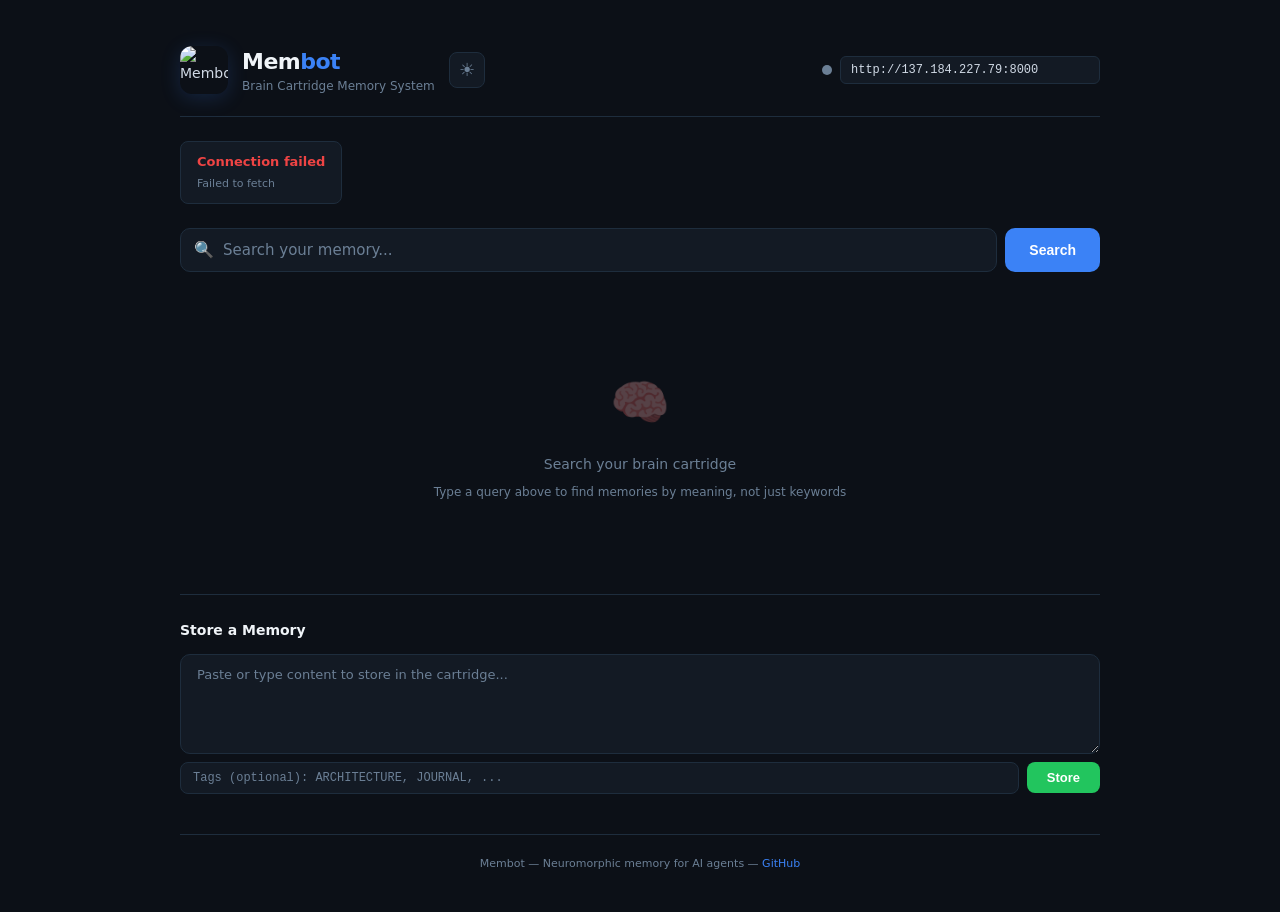
==== membot_app.html @ 5618ccf4 "Web app frontend: cart picker, semantic search, store, light/dark theme Co-Authored-By: Claude Opus " ====
<!DOCTYPE html>
<html lang="en">
<head>
<meta charset="utf-8">
<meta name="viewport" content="width=device-width, initial-scale=1">
<title>Membot — Brain Cartridge Memory</title>
<style>
  * { margin: 0; padding: 0; box-sizing: border-box; }

  :root {
    --bg: #0c1017;
    --surface: #131a24;
    --surface-2: #1a2332;
    --border: #1e2d3d;
    --border-hover: #2a3f54;
    --text: #d1dae6;
    --text-dim: #6b7f95;
    --text-bright: #f0f4f8;
    --accent: #3b82f6;
    --accent-dim: #2563eb;
    --accent-glow: #3b82f620;
    --green: #22c55e;
    --green-dim: #16a34a;
    --green-glow: #22c55e18;
    --amber: #eab308;
    --red: #ef4444;
    --mono: 'Cascadia Code', 'Fira Code', 'JetBrains Mono', 'Consolas', monospace;
    --sans: 'Inter', 'Segoe UI', system-ui, -apple-system, sans-serif;
  }

  [data-theme="light"] {
    --bg: #f5f7fa;
    --surface: #ffffff;
    --surface-2: #f0f2f5;
    --border: #e2e8f0;
    --border-hover: #cbd5e1;
    --text: #334155;
    --text-dim: #94a3b8;
    --text-bright: #0f172a;
    --accent: #3b82f6;
    --accent-dim: #2563eb;
    --accent-glow: #3b82f615;
    --green: #16a34a;
    --green-dim: #15803d;
    --green-glow: #22c55e12;
    --amber: #ca8a04;
    --red: #dc2626;
  }

  body {
    background: var(--bg);
    color: var(--text);
    font-family: var(--sans);
    font-size: 14px;
    line-height: 1.6;
    min-height: 100vh;
  }

  /* ---- Layout ---- */
  .app { max-width: 960px; margin: 0 auto; padding: 20px; }

  /* ---- Header ---- */
  .brand {
    display: flex; align-items: center; gap: 14px;
    padding: 24px 0 20px;
    border-bottom: 1px solid var(--border);
    margin-bottom: 24px;
  }
  .brand-icon {
    width: 48px; height: 48px; border-radius: 12px;
    overflow: hidden; flex-shrink: 0;
    box-shadow: 0 4px 20px #3b82f630;
  }
  .brand-icon img {
    width: 100%; height: 100%; object-fit: cover;
  }
  .brand-text h1 {
    font-size: 22px; font-weight: 700; color: var(--text-bright);
    letter-spacing: -0.5px;
  }
  .brand-text h1 span { color: var(--accent); }
  .brand-text p { font-size: 12px; color: var(--text-dim); margin-top: -2px; }

  /* ---- Theme toggle ---- */
  .theme-toggle {
    background: var(--surface);
    border: 1px solid var(--border);
    color: var(--text-dim);
    width: 36px; height: 36px;
    border-radius: 8px;
    cursor: pointer;
    font-size: 18px;
    display: flex; align-items: center; justify-content: center;
    transition: all 0.2s;
    flex-shrink: 0;
  }
  .theme-toggle:hover { border-color: var(--border-hover); color: var(--text); }

  /* Light mode card shadows */
  [data-theme="light"] .result-card,
  [data-theme="light"] .cart-chip {
    box-shadow: 0 1px 3px rgba(0,0,0,0.08);
  }
  [data-theme="light"] .brand-icon {
    box-shadow: 0 4px 20px #3b82f620;
  }

  .server-config {
    margin-left: auto;
    display: flex; align-items: center; gap: 8px;
  }
  .server-config input {
    background: var(--surface);
    border: 1px solid var(--border);
    color: var(--text);
    font-family: var(--mono);
    font-size: 12px;
    padding: 6px 10px;
    border-radius: 6px;
    width: 260px;
    outline: none;
    transition: border-color 0.2s;
  }
  .server-config input:focus { border-color: var(--accent); }
  .status-dot {
    width: 10px; height: 10px; border-radius: 50%;
    background: var(--text-dim);
    transition: all 0.3s;
  }
  .status-dot.connected { background: var(--green); box-shadow: 0 0 8px var(--green-glow); }
  .status-dot.error { background: var(--red); }

  /* ---- Cartridge Bar ---- */
  .cart-bar {
    display: flex; gap: 10px; margin-bottom: 20px;
    overflow-x: auto; padding-bottom: 4px;
  }
  .cart-bar::-webkit-scrollbar { height: 3px; }
  .cart-bar::-webkit-scrollbar-thumb { background: var(--border); border-radius: 2px; }

  .cart-chip.mounting { opacity: 0.6; pointer-events: none; }
  .cart-chip {
    flex-shrink: 0;
    background: var(--surface);
    border: 1px solid var(--border);
    border-radius: 8px;
    padding: 10px 16px;
    cursor: pointer;
    transition: all 0.2s;
    min-width: 140px;
  }
  .cart-chip:hover { border-color: var(--border-hover); background: var(--surface-2); }
  .cart-chip.active {
    border-color: var(--accent);
    background: var(--accent-glow);
    box-shadow: 0 0 12px var(--accent-glow);
  }
  .cart-chip .name {
    font-size: 13px; font-weight: 600; color: var(--text-bright);
    white-space: nowrap; overflow: hidden; text-overflow: ellipsis;
  }
  .cart-chip .meta { font-size: 11px; color: var(--text-dim); margin-top: 2px; }
  .cart-chip .meta .count { color: var(--accent); font-weight: 600; }

  /* ---- Search ---- */
  .search-section { margin-bottom: 24px; }

  .search-box {
    position: relative;
    display: flex;
    gap: 8px;
  }
  .search-box input {
    flex: 1;
    background: var(--surface);
    border: 1px solid var(--border);
    color: var(--text-bright);
    font-size: 15px;
    padding: 12px 16px 12px 42px;
    border-radius: 10px;
    outline: none;
    transition: all 0.2s;
    font-family: var(--sans);
  }
  .search-box input:focus {
    border-color: var(--accent);
    box-shadow: 0 0 0 3px var(--accent-glow);
  }
  .search-box input::placeholder { color: var(--text-dim); }

  .search-icon {
    position: absolute; left: 14px; top: 50%; transform: translateY(-50%);
    color: var(--text-dim); font-size: 16px; pointer-events: none;
  }
  .search-box button {
    background: var(--accent);
    color: white;
    border: none;
    padding: 12px 24px;
    border-radius: 10px;
    font-size: 14px;
    font-weight: 600;
    cursor: pointer;
    transition: all 0.2s;
    white-space: nowrap;
  }
  .search-box button:hover { background: var(--accent-dim); }

  .search-meta {
    display: flex; justify-content: space-between; align-items: center;
    margin-top: 8px; font-size: 12px; color: var(--text-dim);
  }

  /* ---- Results ---- */
  .results { display: flex; flex-direction: column; gap: 12px; }

  .result-card {
    background: var(--surface);
    border: 1px solid var(--border);
    border-radius: 10px;
    padding: 16px 20px;
    transition: all 0.2s;
  }
  .result-card:hover { border-color: var(--border-hover); }

  .result-header {
    display: flex; justify-content: space-between; align-items: center;
    margin-bottom: 8px;
  }
  .result-rank {
    font-size: 11px; font-weight: 700; color: var(--accent);
    background: var(--accent-glow);
    padding: 2px 8px; border-radius: 4px;
    font-family: var(--mono);
  }
  .result-score {
    font-size: 11px; color: var(--text-dim);
    font-family: var(--mono);
  }

  .result-text {
    font-size: 13px; line-height: 1.7; color: var(--text);
    white-space: pre-wrap; word-break: break-word;
  }
  .result-text mark {
    background: #eab30830; color: var(--amber);
    border-radius: 2px; padding: 0 2px;
  }

  .result-footer {
    margin-top: 10px; padding-top: 8px; border-top: 1px solid var(--border);
    display: flex; gap: 12px; font-size: 11px; color: var(--text-dim);
    font-family: var(--mono);
  }
  .result-footer .tag {
    background: var(--surface-2); padding: 1px 6px; border-radius: 3px;
  }

  /* ---- Store Section ---- */
  .store-section {
    margin-top: 32px; padding-top: 24px;
    border-top: 1px solid var(--border);
  }
  .store-section h2 {
    font-size: 14px; font-weight: 600; color: var(--text-bright);
    margin-bottom: 12px;
  }
  .store-box { display: flex; flex-direction: column; gap: 8px; }
  .store-box textarea {
    background: var(--surface);
    border: 1px solid var(--border);
    color: var(--text);
    font-size: 13px;
    font-family: var(--sans);
    padding: 12px 16px;
    border-radius: 10px;
    resize: vertical;
    min-height: 100px;
    outline: none;
    transition: border-color 0.2s;
  }
  .store-box textarea:focus { border-color: var(--green); }
  .store-box textarea::placeholder { color: var(--text-dim); }

  .store-row {
    display: flex; gap: 8px; align-items: center;
  }
  .store-row input {
    flex: 1;
    background: var(--surface);
    border: 1px solid var(--border);
    color: var(--text);
    font-size: 12px;
    padding: 8px 12px;
    border-radius: 8px;
    outline: none;
    font-family: var(--mono);
  }
  .store-row input:focus { border-color: var(--green); }
  .store-row input::placeholder { color: var(--text-dim); }

  .store-row button {
    background: var(--green);
    color: white;
    border: none;
    padding: 8px 20px;
    border-radius: 8px;
    font-size: 13px;
    font-weight: 600;
    cursor: pointer;
    transition: all 0.2s;
  }
  .store-row button:hover { background: var(--green-dim); }

  /* ---- Toast ---- */
  .toast {
    position: fixed; bottom: 24px; right: 24px;
    background: var(--surface-2);
    border: 1px solid var(--border);
    border-radius: 8px;
    padding: 12px 20px;
    font-size: 13px;
    color: var(--text);
    box-shadow: 0 8px 32px #00000060;
    transform: translateY(80px);
    opacity: 0;
    transition: all 0.3s;
    z-index: 1000;
  }
  .toast.show { transform: translateY(0); opacity: 1; }
  .toast.success { border-left: 3px solid var(--green); }
  .toast.error { border-left: 3px solid var(--red); }

  /* ---- Empty State ---- */
  .empty-state {
    text-align: center; padding: 60px 20px;
    color: var(--text-dim);
  }
  .empty-state .icon { font-size: 48px; margin-bottom: 12px; opacity: 0.3; }
  .empty-state p { font-size: 14px; }
  .empty-state .hint { font-size: 12px; margin-top: 8px; }

  /* ---- Loading ---- */
  .loading { display: none; text-align: center; padding: 40px; color: var(--text-dim); }
  .loading.active { display: block; }
  .spinner {
    display: inline-block; width: 20px; height: 20px;
    border: 2px solid var(--border); border-top-color: var(--accent);
    border-radius: 50%; animation: spin 0.8s linear infinite;
  }
  @keyframes spin { to { transform: rotate(360deg); } }

  /* ---- Footer ---- */
  .app-footer {
    margin-top: 40px; padding: 20px 0;
    border-top: 1px solid var(--border);
    text-align: center;
    font-size: 11px; color: var(--text-dim);
  }
  .app-footer a { color: var(--accent); text-decoration: none; }
  .app-footer a:hover { text-decoration: underline; }

  /* ---- Responsive ---- */
  @media (max-width: 640px) {
    .app { padding: 12px; }
    .brand { flex-wrap: wrap; }
    .server-config { margin-left: 0; width: 100%; }
    .server-config input { width: 100%; }
    .search-box { flex-direction: column; }
    .search-box button { width: 100%; }
  }
</style>
</head>
<body>

<div class="app">
  <!-- Brand -->
  <div class="brand">
    <div class="brand-icon"><img src="../vector-benchmark-demo/cuda/membot-icon-no-bg.png" alt="Membot"></div>
    <div class="brand-text">
      <h1>Mem<span>bot</span></h1>
      <p>Brain Cartridge Memory System</p>
    </div>
    <button class="theme-toggle" id="themeBtn" onclick="toggleTheme()" title="Toggle light/dark mode">&#x2600;</button>
    <div class="server-config">
      <div class="status-dot" id="statusDot" title="Disconnected"></div>
      <input type="text" id="serverUrl" value="http://137.184.227.79:8000"
             placeholder="Server URL" onchange="loadCartridges()">
    </div>
  </div>

  <!-- Cartridge Bar -->
  <div class="cart-bar" id="cartBar">
    <div class="cart-chip" onclick="listCarts()">
      <div class="name" style="color: var(--text-dim)">Loading...</div>
      <div class="meta">Checking server</div>
    </div>
  </div>

  <!-- Search -->
  <div class="search-section">
    <div class="search-box">
      <span class="search-icon">&#x1F50D;</span>
      <input type="text" id="searchInput" placeholder="Search your memory..."
             onkeydown="if(event.key==='Enter') doSearch()">
      <button onclick="doSearch()">Search</button>
    </div>
    <div class="search-meta" id="searchMeta"></div>
  </div>

  <!-- Results -->
  <div class="loading" id="loadingEl"><div class="spinner"></div> Searching...</div>

  <div class="results" id="resultsEl">
    <div class="empty-state">
      <div class="icon">&#x1F9E0;</div>
      <p>Search your brain cartridge</p>
      <div class="hint">Type a query above to find memories by meaning, not just keywords</div>
    </div>
  </div>

  <!-- Store -->
  <div class="store-section">
    <h2>Store a Memory</h2>
    <div class="store-box">
      <textarea id="storeContent" placeholder="Paste or type content to store in the cartridge..." rows="4"></textarea>
      <div class="store-row">
        <input type="text" id="storeTags" placeholder="Tags (optional): ARCHITECTURE, JOURNAL, ...">
        <button onclick="doStore()">Store</button>
      </div>
    </div>
  </div>

  <!-- Footer -->
  <div class="app-footer">
    Membot &mdash; Neuromorphic memory for AI agents &mdash;
    <a href="https://github.com/project-you-apps/membot">GitHub</a>
  </div>
</div>

<!-- Toast -->
<div class="toast" id="toastEl"></div>

<script>
const $ = s => document.querySelector(s);
const BASE = () => $('#serverUrl').value.replace(/\/$/, '');

let _mounted = null, _memories = 0;

// ---- Status ----
async function checkStatus() {
  const dot = $('#statusDot');
  try {
    const r = await fetch(BASE() + '/api/status', { signal: AbortSignal.timeout(5000) });
    const d = await r.json();
    dot.className = 'status-dot connected';
    _mounted = d.cartridge; _memories = d.memories || 0;
    dot.title = `Connected: ${_memories} memories`;
    return d;
  } catch(e) {
    dot.className = 'status-dot error';
    dot.title = 'Disconnected';
    return null;
  }
}

// ---- Cartridge Picker ----
async function loadCartridges() {
  const bar = $('#cartBar');
  try {
    const [cr, sr] = await Promise.all([
      fetch(BASE() + '/api/cartridges', { signal: AbortSignal.timeout(5000) }).then(r => r.json()),
      fetch(BASE() + '/api/status', { signal: AbortSignal.timeout(5000) }).then(r => r.json())
    ]);
    _mounted = sr.cartridge; _memories = sr.memories || 0;
    const dot = $('#statusDot');
    dot.className = 'status-dot connected';
    dot.title = `Connected: ${_memories} memories`;

    const carts = cr.cartridges || [];
    if (carts.length === 0) {
      bar.innerHTML = '<div class="cart-chip"><div class="name" style="color:var(--text-dim)">No cartridges found</div></div>';
      return;
    }
    bar.innerHTML = carts.map(c => {
      const active = _mounted && c.name === _mounted;
      return `
        <div class="cart-chip${active ? ' active' : ''}" onclick="mountCart('${esc(c.name)}')" data-name="${esc(c.name)}">
          <div class="name">${esc(c.name)}</div>
          <div class="meta">${c.size_mb} MB &middot; ${c.format.toUpperCase()}${c.has_brain ? ' &middot; GPU' : ''}${active ? ` &middot; <span class="count">${_memories.toLocaleString()} memories</span>` : ''}</div>
        </div>`;
    }).join('');
  } catch(e) {
    bar.innerHTML = `<div class="cart-chip"><div class="name" style="color:var(--red)">Connection failed</div><div class="meta">${esc(e.message)}</div></div>`;
  }
}

async function mountCart(name) {
  if (name === _mounted) return;
  const chips = document.querySelectorAll('.cart-chip');
  chips.forEach(c => { if (c.dataset.name === name) c.classList.add('mounting'); });
  toast('Mounting ' + name + '...');
  try {
    const r = await fetch(BASE() + '/api/mount', {
      method: 'POST',
      headers: { 'Content-Type': 'application/json' },
      body: JSON.stringify({ name }),
    });
    const d = await r.json();
    if (d.error) { toast(d.error, 'error'); }
    else { toast('Mounted ' + name, 'success'); }
    await loadCartridges();
  } catch(e) {
    toast('Mount failed: ' + e.message, 'error');
    chips.forEach(c => c.classList.remove('mounting'));
  }
}

// ---- Search ----
async function doSearch() {
  const query = $('#searchInput').value.trim();
  if (!query) return;

  const results = $('#resultsEl');
  const loading = $('#loadingEl');
  const meta = $('#searchMeta');

  results.innerHTML = '';
  loading.className = 'loading active';
  meta.textContent = '';

  const t0 = performance.now();

  try {
    const r = await fetch(BASE() + '/api/search', {
      method: 'POST',
      headers: { 'Content-Type': 'application/json' },
      body: JSON.stringify({ query, top_k: 8 }),
    });
    const data = await r.json();
    const elapsed = Math.round(performance.now() - t0);

    loading.className = 'loading';

    // Handle both structured JSON (new) and string (old) response formats
    let items = data.results;
    if (!items && typeof data.result === 'string') {
      items = [];
      const lines = data.result.split(/\n\n/);
      for (const line of lines) {
        const m = line.match(/^#\d+\s+\[([\d.]+)\]\s+(.*)/s);
        if (m) items.push({ score: parseFloat(m[1]), text: m[2], tags: '' });
      }
    }

    if (!items || items.length === 0) {
      results.innerHTML = `
        <div class="empty-state">
          <div class="icon">&#x1F914;</div>
          <p>No results found</p>
          <div class="hint">Try a different query or broader terms</div>
        </div>`;
      meta.textContent = `0 results in ${elapsed}ms`;
      return;
    }

    meta.textContent = `${items.length} results in ${elapsed}ms`;

    results.innerHTML = items.map((item, i) => {
      const text = esc(item.text || item.content || '');
      const score = item.score != null ? item.score.toFixed(4) : '';
      const tags = item.tags ? item.tags.split(',').map(t =>
        `<span class="tag">${esc(t.trim())}</span>`
      ).join('') : '';

      return `
        <div class="result-card">
          <div class="result-header">
            <span class="result-rank">#${i + 1}</span>
            ${score ? `<span class="result-score">score: ${score}</span>` : ''}
          </div>
          <div class="result-text">${highlight(text, query)}</div>
          ${tags ? `<div class="result-footer">${tags}</div>` : ''}
        </div>`;
    }).join('');

  } catch(e) {
    loading.className = 'loading';
    results.innerHTML = `<div class="empty-state"><div class="icon">&#x26A0;</div><p>Search failed</p><div class="hint">${esc(e.message)}</div></div>`;
  }
}

// ---- Store ----
async function doStore() {
  const content = $('#storeContent').value.trim();
  const tags = $('#storeTags').value.trim();

  if (!content) { toast('Enter some content to store', 'error'); return; }

  try {
    const r = await fetch(BASE() + '/api/store', {
      method: 'POST',
      headers: { 'Content-Type': 'application/json' },
      body: JSON.stringify({ content, tags }),
    });
    const data = await r.json();

    if (data.error) {
      toast(data.error, 'error');
    } else {
      toast('Memory stored successfully', 'success');
      $('#storeContent').value = '';
      $('#storeTags').value = '';
      loadCartridges(); // refresh count
    }
  } catch(e) {
    toast('Store failed: ' + e.message, 'error');
  }
}

// ---- Helpers ----
function esc(s) {
  const d = document.createElement('div');
  d.textContent = s;
  return d.innerHTML;
}

function highlight(text, query) {
  if (!query) return text;
  const words = query.split(/\s+/).filter(w => w.length > 2);
  let result = text;
  for (const word of words) {
    const re = new RegExp(`(${word.replace(/[.*+?^${}()|[\]\\]/g, '\\$&')})`, 'gi');
    result = result.replace(re, '<mark>$1</mark>');
  }
  return result;
}

function toast(msg, type = 'success') {
  const el = $('#toastEl');
  el.textContent = msg;
  el.className = `toast ${type} show`;
  setTimeout(() => el.className = 'toast', 3000);
}

// ---- Theme ----
function toggleTheme() {
  const html = document.documentElement;
  const current = html.getAttribute('data-theme');
  const next = current === 'light' ? 'dark' : 'light';
  html.setAttribute('data-theme', next);
  $('#themeBtn').innerHTML = next === 'light' ? '&#x1F319;' : '&#x2600;';
  localStorage.setItem('membot-theme', next);
}

// Restore saved theme
(function() {
  const saved = localStorage.getItem('membot-theme');
  if (saved === 'light') {
    document.documentElement.setAttribute('data-theme', 'light');
    // Button update happens after DOM ready
    setTimeout(() => { $('#themeBtn').innerHTML = '&#x1F319;'; }, 0);
  }
})();

// ---- Init ----
loadCartridges();
</script>
</body>
</html>
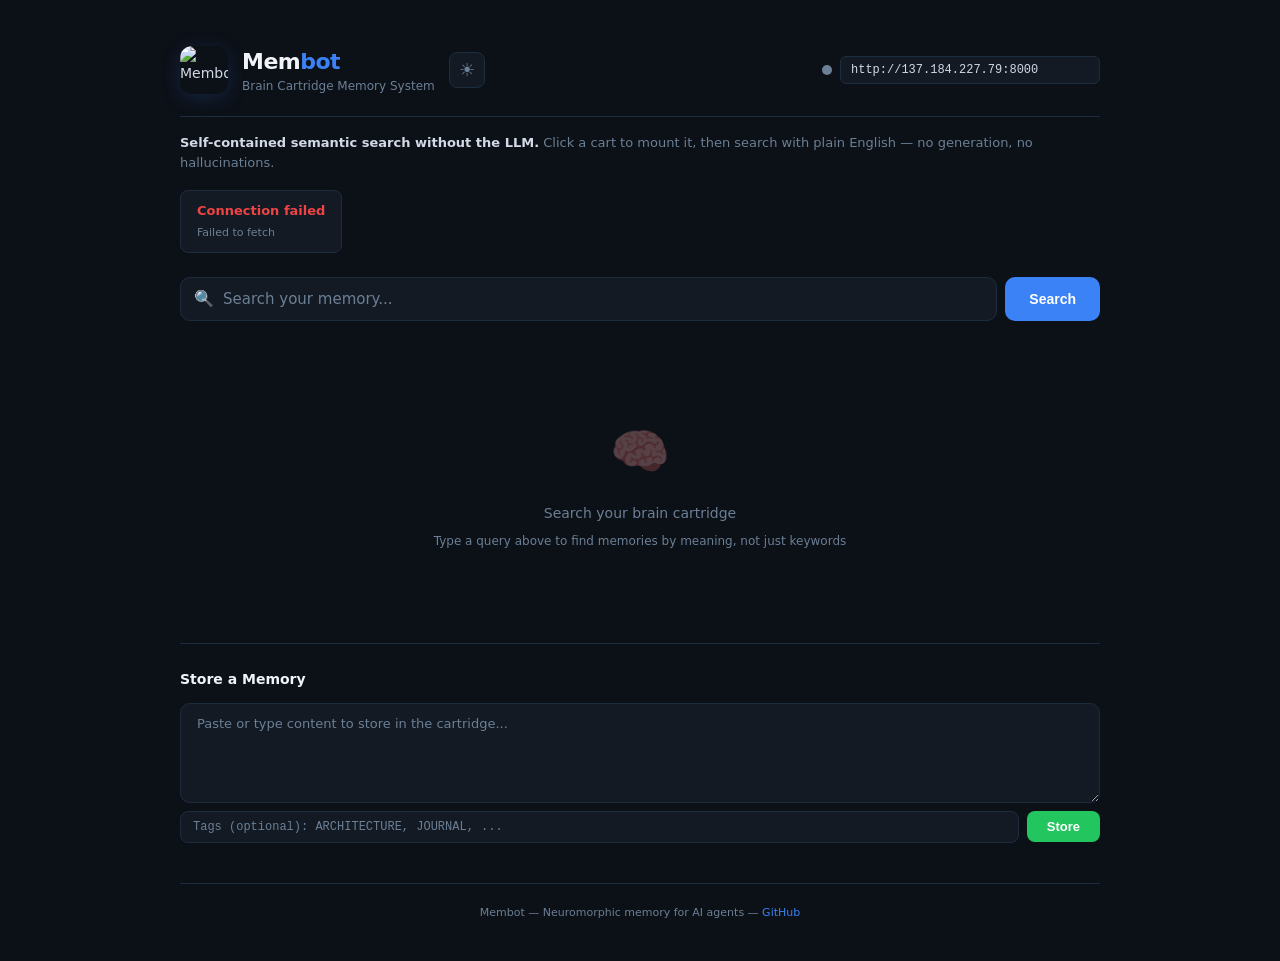
==== commit a4a3ac51: "Merge remote-tracking branch 'upstream/main' # Conflicts: #	membot_server.py" ====
--- a/membot_app.html
+++ b/membot_app.html
@@ -81,6 +81,15 @@
   .brand-text h1 span { color: var(--accent); }
   .brand-text p { font-size: 12px; color: var(--text-dim); margin-top: -2px; }
 
+  /* ---- Intro tagline ---- */
+  .intro {
+    font-size: 13px;
+    color: var(--text-dim);
+    line-height: 1.5;
+    margin: -8px 0 18px;
+  }
+  .intro strong { color: var(--text); font-weight: 600; }
+
   /* ---- Theme toggle ---- */
   .theme-toggle {
     background: var(--surface);
@@ -255,6 +264,53 @@
   .result-footer .tag {
     background: var(--surface-2); padding: 1px 6px; border-radius: 3px;
   }
+  .result-footer .prov {
+    margin-left: auto; font-size: 10px; opacity: 0.7;
+    font-style: italic;
+  }
+  .result-text a, .passage-text a {
+    color: var(--accent); text-decoration: none;
+    border-bottom: 1px dotted var(--accent);
+  }
+  .result-text a:hover, .passage-text a:hover {
+    text-decoration: none; border-bottom-style: solid;
+  }
+  .passage-modal-source {
+    padding: 8px 20px; border-top: 1px solid var(--border);
+    font-size: 11px; color: var(--text-dim); font-family: var(--mono);
+    flex-shrink: 0;
+  }
+  .passage-modal-cta {
+    padding: 12px 20px; border-top: 1px solid var(--border);
+    text-align: center; flex-shrink: 0;
+  }
+  .modal-cta-btn {
+    background: var(--accent); color: white; border: none;
+    padding: 10px 18px; border-radius: 6px; cursor: pointer;
+    font-size: 13px; font-weight: 600; font-family: var(--sans);
+    transition: background 0.2s;
+  }
+  .modal-cta-btn:hover { background: var(--accent-dim); }
+  .modal-cta-btn:disabled { opacity: 0.6; cursor: wait; }
+  .modal-cta-loading {
+    font-size: 12px; color: var(--text-dim); font-style: italic;
+  }
+  .result-card { cursor: pointer; }
+  .passage-overlay { position:fixed; inset:0; background:rgba(0,0,0,0.7); z-index:900; display:flex; align-items:center; justify-content:center; opacity:0; transition:opacity 0.2s; pointer-events:none; }
+  .passage-overlay.open { opacity:1; pointer-events:auto; }
+  .passage-modal { background:var(--bg); border:1px solid var(--border); border-radius:14px; width:min(800px,90vw); max-height:80vh; display:flex; flex-direction:column; box-shadow:0 24px 80px #00000080; }
+  .passage-modal-header { display:flex; justify-content:space-between; align-items:center; padding:16px 20px; border-bottom:1px solid var(--border); flex-shrink:0; }
+  .passage-modal-header .modal-rank { font-size:12px; font-weight:700; color:var(--accent); font-family:var(--mono); }
+  .passage-modal-header .modal-score { font-size:12px; color:var(--text-dim); font-family:var(--mono); margin-left:12px; }
+  .passage-modal-header .modal-close { background:none; border:1px solid var(--border); color:var(--text-dim); width:32px; height:32px; border-radius:6px; cursor:pointer; font-size:18px; display:flex; align-items:center; justify-content:center; transition:all 0.2s; }
+  .passage-modal-header .modal-close:hover { border-color:var(--red); color:var(--red); background:rgba(239,68,68,0.1); }
+  .passage-modal-body { padding:20px; overflow-y:auto; flex:1; }
+  .passage-modal-body .passage-text { font-size:14px; line-height:1.8; color:var(--text); white-space:pre-wrap; word-break:break-word; }
+  .passage-modal-body .passage-text mark { background:#eab30830; color:var(--amber); border-radius:2px; padding:0 2px; }
+  .passage-modal-footer { padding:12px 20px; border-top:1px solid var(--border); display:flex; justify-content:center; gap:8px; flex-shrink:0; }
+  .passage-nav-btn { background:var(--surface); border:1px solid var(--border); color:var(--text-dim); padding:6px 16px; border-radius:6px; font-size:12px; cursor:not-allowed; opacity:0.4; transition:all 0.2s; font-family:var(--mono); }
+  .passage-nav-btn.enabled { cursor:pointer; opacity:1; }
+  .passage-nav-btn.enabled:hover { border-color:var(--accent); color:var(--accent); }
 
   /* ---- Store Section ---- */
   .store-section {
@@ -389,6 +445,12 @@
     </div>
   </div>
 
+  <!-- Intro -->
+  <p class="intro">
+    <strong>Self-contained semantic search without the LLM.</strong>
+    Click a cart to mount it, then search with plain English &mdash; no generation, no hallucinations.
+  </p>
+
   <!-- Cartridge Bar -->
   <div class="cart-bar" id="cartBar">
     <div class="cart-chip" onclick="listCarts()">
@@ -416,6 +478,23 @@
       <div class="icon">&#x1F9E0;</div>
       <p>Search your brain cartridge</p>
       <div class="hint">Type a query above to find memories by meaning, not just keywords</div>
+    </div>
+  </div>
+
+  <!-- Passage Viewer Modal -->
+  <div class="passage-overlay" id="passageOverlay" onclick="if(event.target===this)closePassage()">
+    <div class="passage-modal">
+      <div class="passage-modal-header">
+        <div><span class="modal-rank" id="modalRank"></span><span class="modal-score" id="modalScore"></span></div>
+        <button class="modal-close" onclick="closePassage()" title="Close">&#x2715;</button>
+      </div>
+      <div class="passage-modal-body"><div class="passage-text" id="modalText"></div></div>
+      <div class="passage-modal-cta" id="modalCta" style="display:none"></div>
+      <div class="passage-modal-source" id="modalSource" style="display:none"></div>
+      <div class="passage-modal-footer">
+        <button class="passage-nav-btn" id="btnPrev" title="Previous chunk (when metadata wired)">&#x25C0; Prev</button>
+        <button class="passage-nav-btn" id="btnNext" title="Next chunk (when metadata wired)">Next &#x25B6;</button>
+      </div>
     </div>
   </div>
 
@@ -447,6 +526,19 @@
 
 let _mounted = null, _memories = 0;
 
+function applyReadOnly(isReadOnly) {
+  const ta = $('#storeContent'), btn = document.querySelector('.store-section button'), ti = $('#storeTags');
+  if (isReadOnly) {
+    if(ta){ta.value='THIS SERVICE NOT YET AVAILABLE';ta.disabled=true;ta.style.opacity='0.5';}
+    if(ti){ti.disabled=true;ti.style.opacity='0.5';}
+    if(btn){btn.disabled=true;btn.style.opacity='0.5';btn.style.cursor='not-allowed';}
+  } else {
+    if(ta){ta.value='';ta.disabled=false;ta.style.opacity='1';}
+    if(ti){ti.disabled=false;ti.style.opacity='1';}
+    if(btn){btn.disabled=false;btn.style.opacity='1';btn.style.cursor='pointer';}
+  }
+}
+
 // ---- Status ----
 async function checkStatus() {
   const dot = $('#statusDot');
@@ -456,6 +548,7 @@
     dot.className = 'status-dot connected';
     _mounted = d.cartridge; _memories = d.memories || 0;
     dot.title = `Connected: ${_memories} memories`;
+    applyReadOnly(d.read_only);
     return d;
   } catch(e) {
     dot.className = 'status-dot error';
@@ -476,6 +569,7 @@
     const dot = $('#statusDot');
     dot.className = 'status-dot connected';
     dot.title = `Connected: ${_memories} memories`;
+    applyReadOnly(sr.read_only);
 
     const carts = cr.cartridges || [];
     if (carts.length === 0) {
@@ -497,6 +591,16 @@
 
 async function mountCart(name) {
   if (name === _mounted) return;
+  // Clear stale results from previous cart
+  $('#resultsEl').innerHTML = `
+    <div class="empty-state">
+      <div class="icon">&#x1F9E0;</div>
+      <p>Search your brain cartridge</p>
+      <div class="hint">Type a query above to find memories by meaning, not just keywords</div>
+    </div>`;
+  $('#searchMeta').textContent = '';
+  _lastResults = []; _lastQuery = '';
+
   const chips = document.querySelectorAll('.cart-chip');
   chips.forEach(c => { if (c.dataset.name === name) c.classList.add('mounting'); });
   toast('Mounting ' + name + '...');
@@ -517,15 +621,18 @@
 }
 
 // ---- Search ----
+let _lastResults = [], _lastQuery = '';
+
 async function doSearch() {
   const query = $('#searchInput').value.trim();
   if (!query) return;
-
-  const results = $('#resultsEl');
+  _lastQuery = query;
+
+  const el = $('#resultsEl');
   const loading = $('#loadingEl');
   const meta = $('#searchMeta');
 
-  results.innerHTML = '';
+  el.innerHTML = '';
   loading.className = 'loading active';
   meta.textContent = '';
 
@@ -549,45 +656,187 @@
       const lines = data.result.split(/\n\n/);
       for (const line of lines) {
         const m = line.match(/^#\d+\s+\[([\d.]+)\]\s+(.*)/s);
-        if (m) items.push({ score: parseFloat(m[1]), text: m[2], tags: '' });
+        if (m) items.push({ score: parseFloat(m[1]), text: m[2], full_text: m[2], tags: '' });
       }
     }
+    _lastResults = items || [];
+
+    const haystack = _memories ? ` of ${_memories.toLocaleString()}` : '';
 
     if (!items || items.length === 0) {
-      results.innerHTML = `
+      el.innerHTML = `
         <div class="empty-state">
           <div class="icon">&#x1F914;</div>
           <p>No results found</p>
           <div class="hint">Try a different query or broader terms</div>
         </div>`;
-      meta.textContent = `0 results in ${elapsed}ms`;
+      meta.textContent = `0 results${haystack} in ${elapsed}ms`;
       return;
     }
 
-    meta.textContent = `${items.length} results in ${elapsed}ms`;
-
-    results.innerHTML = items.map((item, i) => {
+    meta.textContent = `${items.length}${haystack} results in ${elapsed}ms`;
+
+    el.innerHTML = items.map((item, i) => {
       const text = esc(item.text || item.content || '');
       const score = item.score != null ? item.score.toFixed(4) : '';
       const tags = item.tags ? item.tags.split(',').map(t =>
         `<span class="tag">${esc(t.trim())}</span>`
       ).join('') : '';
+      // Provenance footer: source DB + paper_id when split-cart returns them.
+      const provBits = [];
+      if (item.source_db) provBits.push(esc(item.source_db));
+      if (item.paper_id)  provBits.push('id: ' + esc(item.paper_id));
+      const prov = provBits.length ? `<span class="prov">${provBits.join(' · ')}</span>` : '';
 
       return `
-        <div class="result-card">
+        <div class="result-card" data-idx="${i}">
           <div class="result-header">
             <span class="result-rank">#${i + 1}</span>
             ${score ? `<span class="result-score">score: ${score}</span>` : ''}
           </div>
-          <div class="result-text">${highlight(text, query)}</div>
-          ${tags ? `<div class="result-footer">${tags}</div>` : ''}
+          <div class="result-text">${highlight(linkify(text), query)}</div>
+          ${(tags || prov) ? `<div class="result-footer">${tags}${prov}</div>` : ''}
         </div>`;
     }).join('');
 
+    el.querySelectorAll('.result-card').forEach(c =>
+      c.addEventListener('click', () => openPassage(parseInt(c.dataset.idx)))
+    );
+
   } catch(e) {
     loading.className = 'loading';
-    results.innerHTML = `<div class="empty-state"><div class="icon">&#x26A0;</div><p>Search failed</p><div class="hint">${esc(e.message)}</div></div>`;
-  }
+    el.innerHTML = `<div class="empty-state"><div class="icon">&#x26A0;</div><p>Search failed</p><div class="hint">${esc(e.message)}</div></div>`;
+  }
+}
+
+let _currentPassage = null;  // {index, full_text, prev_idx, next_idx, score, rank}
+
+function openPassage(resultIdx) {
+  if (resultIdx < 0 || resultIdx >= _lastResults.length) return;
+  const item = _lastResults[resultIdx];
+  _showPassage({
+    index: item.index,
+    full_text: item.full_text || item.text || '',
+    prev_idx: item.prev_idx,
+    next_idx: item.next_idx,
+    score: item.score,
+    rank: resultIdx + 1,
+    paper_id: item.paper_id,
+    source_db: item.source_db,
+  });
+}
+
+function _showPassage(p) {
+  _currentPassage = p;
+  $('#modalRank').textContent = p.rank ? '#' + p.rank : 'idx:' + p.index;
+  $('#modalScore').textContent = p.score != null ? 'score: ' + p.score.toFixed(4) : '';
+  $('#modalText').innerHTML = highlight(linkify(esc(p.full_text)), _lastQuery);
+
+  // State machine: split-cart preview (source_db, no paper_id) shows the load CTA;
+  // loaded state (paper_id present) shows the source line. Non-split carts (no
+  // source_db) show neither — modal body is the entire content.
+  const isSplit = !!p.source_db;
+  const isLoaded = !!p.paper_id;
+  const cta = $('#modalCta');
+  const src = $('#modalSource');
+  if (cta) {
+    if (isSplit && !isLoaded) {
+      cta.innerHTML = '<button class="modal-cta-btn" onclick="loadSource()">&#x1F4C2; Load full passage from ' + esc(p.source_db) + ' &rarr;</button>';
+      cta.style.display = 'block';
+    } else {
+      cta.style.display = 'none';
+      cta.innerHTML = '';
+    }
+  }
+  if (src) {
+    if (isLoaded) {
+      const bits = ['source: ' + p.source_db];
+      if (p.paper_id) bits.push('id: ' + p.paper_id);
+      src.textContent = bits.join(' · ');
+      src.style.display = 'block';
+    } else {
+      src.style.display = 'none';
+    }
+  }
+
+  // Wire PREV/NEXT buttons
+  const btnP = $('#btnPrev'), btnN = $('#btnNext');
+  if (p.prev_idx != null) {
+    btnP.className = 'passage-nav-btn enabled';
+    btnP.onclick = () => navigatePassage(p.prev_idx);
+  } else {
+    btnP.className = 'passage-nav-btn';
+    btnP.onclick = null;
+  }
+  if (p.next_idx != null) {
+    btnN.className = 'passage-nav-btn enabled';
+    btnN.onclick = () => navigatePassage(p.next_idx);
+  } else {
+    btnN.className = 'passage-nav-btn';
+    btnN.onclick = null;
+  }
+
+  $('#passageOverlay').classList.add('open');
+  document.addEventListener('keydown', _passageKeys);
+}
+
+async function loadSource() {
+  if (!_currentPassage) return;
+  const cta = $('#modalCta');
+  const idx = _currentPassage.index;
+  if (cta) cta.innerHTML = '<span class="modal-cta-loading">Loading from source database&hellip;</span>';
+  try {
+    const r = await fetch(BASE() + '/api/passage?idx=' + idx);
+    const data = await r.json();
+    if (data.error) { toast(data.error, 'error'); return; }
+    const p = data.passage;
+    _showPassage({
+      index: p.index,
+      full_text: p.full_text,
+      prev_idx: p.prev_idx,
+      next_idx: p.next_idx,
+      score: _currentPassage.score,
+      rank: _currentPassage.rank,
+      source_db: p.source_db,
+      paper_id: p.paper_id,
+    });
+  } catch(e) {
+    toast('Source load failed: ' + e.message, 'error');
+    if (cta) cta.innerHTML = '<button class="modal-cta-btn" onclick="loadSource()">Retry</button>';
+  }
+}
+
+async function navigatePassage(idx) {
+  try {
+    const r = await fetch(BASE() + '/api/passage?idx=' + idx);
+    const data = await r.json();
+    if (data.error) { toast(data.error, 'error'); return; }
+    const p = data.passage;
+    _showPassage({
+      index: p.index,
+      full_text: p.full_text,
+      prev_idx: p.prev_idx,
+      next_idx: p.next_idx,
+      score: null,
+      rank: null,
+      source_db: p.source_db,
+      paper_id: p.paper_id,
+    });
+  } catch(e) {
+    toast('Navigation failed: ' + e.message, 'error');
+  }
+}
+
+function closePassage() {
+  $('#passageOverlay').classList.remove('open');
+  _currentPassage = null;
+  document.removeEventListener('keydown', _passageKeys);
+}
+
+function _passageKeys(e) {
+  if (e.key === 'Escape') closePassage();
+  if (e.key === 'ArrowLeft' && _currentPassage?.prev_idx != null) navigatePassage(_currentPassage.prev_idx);
+  if (e.key === 'ArrowRight' && _currentPassage?.next_idx != null) navigatePassage(_currentPassage.next_idx);
 }
 
 // ---- Store ----
@@ -625,15 +874,27 @@
   return d.innerHTML;
 }
 
-function highlight(text, query) {
-  if (!query) return text;
-  const words = query.split(/\s+/).filter(w => w.length > 2);
-  let result = text;
+const _STOP = new Set(['the','and','are','was','were','for','that','this','with','from','not','but','has','had','have','does','did','will','can','its','who','what','how','why','about','tell','you','your','some','than','them','then','they','been','more','also','into','would','could','should','just','like','very','much','many','only','other','over','such','after','before','between','through','where','when','which','while','each','there','their','these','those','being','because','during','both','same','own','most','well','way','all','out','one','two','may']);
+function highlight(html, query) {
+  if (!query) return html;
+  const words = query.split(/\s+/).filter(w => w.length > 2 && !_STOP.has(w.toLowerCase()));
+  let result = html;
   for (const word of words) {
-    const re = new RegExp(`(${word.replace(/[.*+?^${}()|[\]\\]/g, '\\$&')})`, 'gi');
+    // Negative lookahead (?![^<]*>) prevents matches inside open tags / attribute
+    // values (e.g. inside href="https://arxiv.org"). Match in visible text only.
+    const re = new RegExp(`(${word.replace(/[.*+?^${}()|[\]\\]/g, '\\$&')})(?![^<]*>)`, 'gi');
     result = result.replace(re, '<mark>$1</mark>');
   }
   return result;
+}
+
+function linkify(escapedText) {
+  // Wrap http(s) URLs in clickable links. Input must already be HTML-escaped.
+  // Trailing punctuation (.,;:) is excluded from the link.
+  return escapedText.replace(
+    /(https?:\/\/[^\s<]+?)([.,;:!?)\]]?(?=\s|$|<))/g,
+    '<a href="$1" target="_blank" rel="noopener noreferrer">$1</a>$2'
+  );
 }
 
 function toast(msg, type = 'success') {
